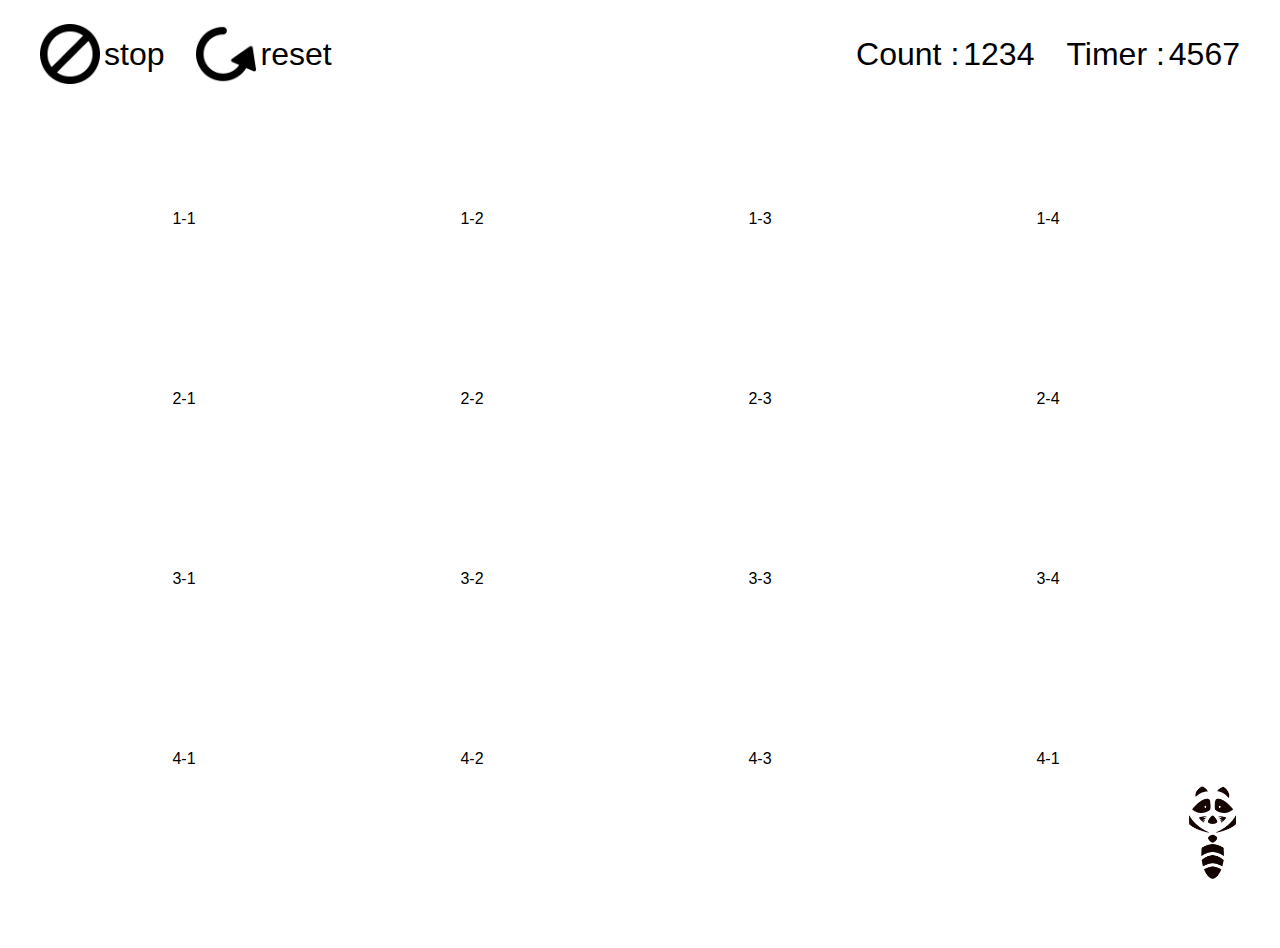
==== marvel-flip-cards-game/cardPage/cardPage.html @ bb300696 "mock up game page" ====
<!doctype html>
<html>
    <head>
        <link href="cardPage.css" rel="stylesheet">
        <link href="https://cdn.jsdelivr.net/npm/bootstrap@5.0.0-beta3/dist/css/bootstrap.min.css" rel="stylesheet" integrity="sha384-eOJMYsd53ii+scO/bJGFsiCZc+5NDVN2yr8+0RDqr0Ql0h+rP48ckxlpbzKgwra6" crossorigin="anonymous">
        
        
        <title>Marval Flip Cards</title>
    </head>
    
    <body>

        <img src="../assets/simon_logo.png" alt="marvel-logo" id="raccoon-logo">
        
        <div id="top-nav-bar">
            <div id="stop-reset-buttons">
                <div class="button-box">
                    <img class="my-image" src="../assets/stop.png" alt="stop-image">
                    <div class="word">stop</div>
                </div>
                <div class="button-box">
                    <img class="my-image" src="../assets/reset.png" alt="reset-image">
                    <div class="word">reset</div>
                </div>
            </div>
            
            <div id="count-timer">
                <div class="count-timer-row">Count :</div>
                <div class="count-timer-row" id="count-number">1234</div>
                <div class="count-timer-row" >Timer :</div>
                <div class="count-timer-row" id="timer-number">4567</div>
            </div>
        </div>

        <div id="card-box">
                <div class="card">1-1</div>
                <div class="card">1-2</div>
                <div class="card">1-3</div>
                <div class="card">1-4</div>
                <div class="card">2-1</div>
                <div class="card">2-2</div>
                <div class="card">2-3</div>
                <div class="card">2-4</div>
                <div class="card">3-1</div>
                <div class="card">3-2</div>
                <div class="card">3-3</div>
                <div class="card">3-4</div>
                <div class="card">4-1</div>
                <div class="card">4-2</div>
                <div class="card">4-3</div>
                <div class="card">4-1</div>
        </div>


        <script src="https://cdn.jsdelivr.net/npm/bootstrap@5.0.0-beta3/dist/js/bootstrap.bundle.min.js" integrity="sha384-JEW9xMcG8R+pH31jmWH6WWP0WintQrMb4s7ZOdauHnUtxwoG2vI5DkLtS3qm9Ekf" crossorigin="anonymous"></script>
        <script src="cardPage.js"></script>
            
    </body>

</html>
---- marvel-flip-cards-game/cardPage/cardPage.css ----
html {
  font-family: sans-serif;
}

body {
  padding: 1em 0;
  height: 100vh;
}

#raccoon-logo {
  position: absolute;
  height: 15vh;
  right: 0;
  bottom: 0;
}

#top-nav-bar {
  display: flex;
  justify-content: space-between;
  /* margin-right: 16px; */
  align-items: center;
}

#stop-reset-buttons{
  display: flex;
  height: 100%;
  /* justify-content: flex-start; */
}

.button-box {
  display: flex;
  align-items: center;
  align-self: flex-start;
  margin-left: 32px;
}

.my-image {
  /* height: 100%; */
  height: 60px;
  /* width: 20px; */
  width: auto;
}

.word {
  font-size: xx-large;
  margin-left: 4px;
}

#count-timer {
  display: flex;
}

.count-timer-row {
  font-size: xx-large;
}

#count-number {
  margin-left: 4px;
  margin-right: 32px;
}

#timer-number {
  margin-left: 4px;
  margin-right: 32px;
}

#card-box {
  display: flex;
  flex-grow: 1;
  margin-top: 5vh;
  margin-left: 32px;
  height: 80vh;
  width: 90vw;
  flex-wrap: wrap;
}

.card {
  display: flex;
  justify-content: center;
  align-items: center;
  width: 25%;
}
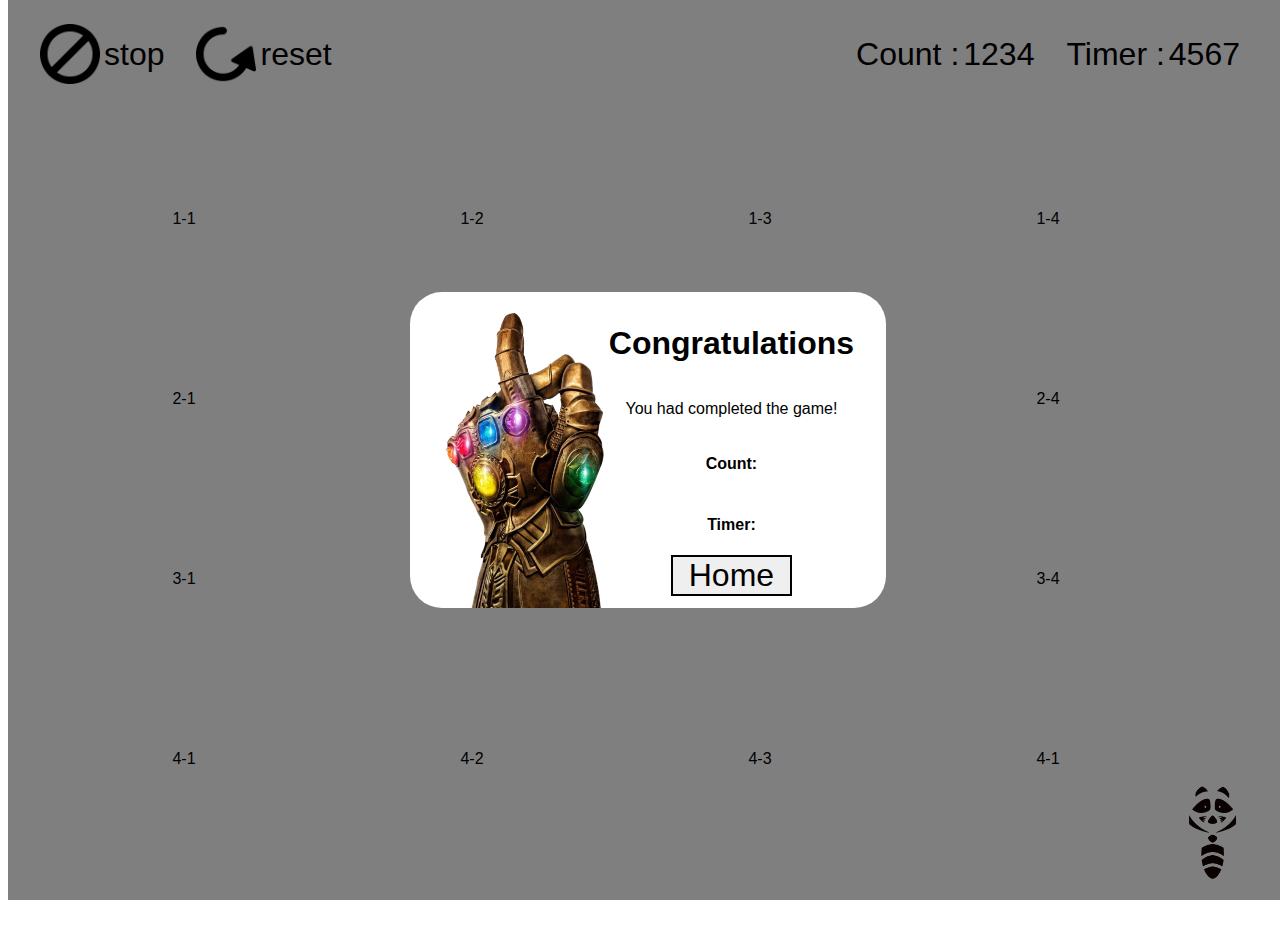
==== commit fdb287a8: "mockup winning message" ====
--- a/marvel-flip-cards-game/cardPage/cardPage.html
+++ b/marvel-flip-cards-game/cardPage/cardPage.html
@@ -33,24 +33,37 @@
         </div>
 
         <div id="card-box">
-                <div class="card">1-1</div>
-                <div class="card">1-2</div>
-                <div class="card">1-3</div>
-                <div class="card">1-4</div>
-                <div class="card">2-1</div>
-                <div class="card">2-2</div>
-                <div class="card">2-3</div>
-                <div class="card">2-4</div>
-                <div class="card">3-1</div>
-                <div class="card">3-2</div>
-                <div class="card">3-3</div>
-                <div class="card">3-4</div>
-                <div class="card">4-1</div>
-                <div class="card">4-2</div>
-                <div class="card">4-3</div>
-                <div class="card">4-1</div>
+            <div class="card">1-1</div>
+            <div class="card">1-2</div>
+            <div class="card">1-3</div>
+            <div class="card">1-4</div>
+            <div class="card">2-1</div>
+            <div class="card">2-2</div>
+            <div class="card">2-3</div>
+            <div class="card">2-4</div>
+            <div class="card">3-1</div>
+            <div class="card">3-2</div>
+            <div class="card">3-3</div>
+            <div class="card">3-4</div>
+            <div class="card">4-1</div>
+            <div class="card">4-2</div>
+            <div class="card">4-3</div>
+            <div class="card">4-1</div>
         </div>
 
+        <div id="game-over">
+            <div id="transparent-layer"></div>
+            <div id="game-over-message">
+                <img id="winning-picture" src="../assets/win.png" alt="win">
+                <div id="message-box">
+                    <h1>Congratulations</h1>
+                    <p>You had completed the game!</p>
+                    <h4>Count:</h4>
+                    <h4>Timer:</h4>
+                    <button type="button" id="home-button" class="btn btn-outline-dark">Home</button>
+                </div>
+            </div>
+        </div>
 
         <script src="https://cdn.jsdelivr.net/npm/bootstrap@5.0.0-beta3/dist/js/bootstrap.bundle.min.js" integrity="sha384-JEW9xMcG8R+pH31jmWH6WWP0WintQrMb4s7ZOdauHnUtxwoG2vI5DkLtS3qm9Ekf" crossorigin="anonymous"></script>
         <script src="cardPage.js"></script>
--- a/marvel-flip-cards-game/cardPage/cardPage.css
+++ b/marvel-flip-cards-game/cardPage/cardPage.css
@@ -80,3 +80,47 @@
   align-items: center;
   width: 25%;
 }
+
+#game-over {
+  display: flex;
+  justify-content: center;
+  align-items: center;
+  position: absolute;
+  top: 0;
+  height: 100vh;
+  width: 100vw;
+}
+
+#transparent-layer {
+  background-color: black;
+  position: absolute;
+  opacity: 0.5;
+  width: 100%;
+  height: 100%;
+}
+
+#game-over-message {
+  display: flex;
+  align-items: center;
+  padding: 16px 32px 0 ;
+  background-color: white;
+  border-radius: 32px;
+  z-index: 1;
+}
+
+#winning-picture {
+  height: 300px;
+}
+
+#message-box {
+  display: flex;
+  margin-top: -16px;
+  flex-direction: column;
+  align-items: center;
+}
+
+#home-button {
+  font-size: 32px;
+  padding: 0 16px;
+  border: 2px solid ;
+}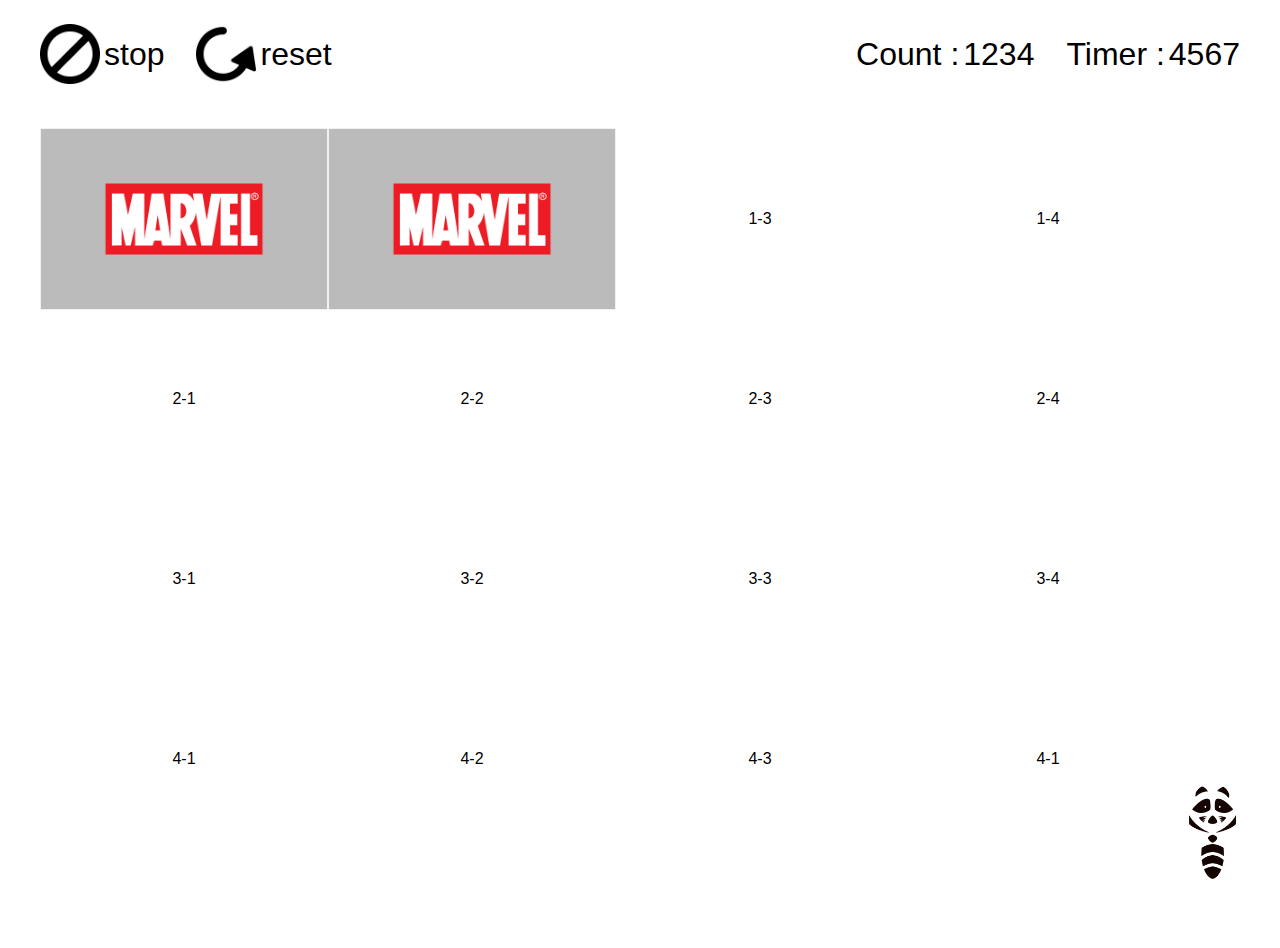
==== commit 856f40c5: "Created a pair of card that can flip" ====
--- a/marvel-flip-cards-game/cardPage/cardPage.html
+++ b/marvel-flip-cards-game/cardPage/cardPage.html
@@ -33,8 +33,30 @@
         </div>
 
         <div id="card-box">
-            <div class="card">1-1</div>
-            <div class="card">1-2</div>
+            <div class="card">
+                <div class="flip-card">
+                    <div class="flip-card-inner">
+                        <div class="flip-card-front">
+                            <img src="../assets/marvel-logo.png" alt="card-front">
+                        </div>
+                        <div class="flip-card-back">
+                            <img src="../assets/ironman-landscape.png" alt="card-picture">
+                        </div>
+                    </div>
+                </div>
+            </div>
+            <div class="card">
+                <div class="flip-card">
+                    <div class="flip-card-inner">
+                        <div class="flip-card-front">
+                            <img src="../assets/marvel-logo.png" alt="card-front">
+                        </div>
+                        <div class="flip-card-back">
+                            <img src="../assets/ironman-landscape.png" alt="card-picture">
+                        </div>
+                    </div>
+                </div>
+            </div>
             <div class="card">1-3</div>
             <div class="card">1-4</div>
             <div class="card">2-1</div>
@@ -51,7 +73,7 @@
             <div class="card">4-1</div>
         </div>
 
-        <div id="game-over">
+        <!-- <div id="game-over">
             <div id="transparent-layer"></div>
             <div id="game-over-message">
                 <img id="winning-picture" src="../assets/win.png" alt="win">
@@ -63,7 +85,7 @@
                     <button type="button" id="home-button" class="btn btn-outline-dark">Home</button>
                 </div>
             </div>
-        </div>
+        </div> -->
 
         <script src="https://cdn.jsdelivr.net/npm/bootstrap@5.0.0-beta3/dist/js/bootstrap.bundle.min.js" integrity="sha384-JEW9xMcG8R+pH31jmWH6WWP0WintQrMb4s7ZOdauHnUtxwoG2vI5DkLtS3qm9Ekf" crossorigin="anonymous"></script>
         <script src="cardPage.js"></script>
--- a/marvel-flip-cards-game/cardPage/cardPage.css
+++ b/marvel-flip-cards-game/cardPage/cardPage.css
@@ -79,6 +79,7 @@
   justify-content: center;
   align-items: center;
   width: 25%;
+  height: 25%;
 }
 
 #game-over {
@@ -123,4 +124,59 @@
   font-size: 32px;
   padding: 0 16px;
   border: 2px solid ;
-}+}
+
+.card-image {
+  height: 100%;
+}
+
+/* The flip card container - set the width and height to whatever you want. We have added the border property to demonstrate that the flip itself goes out of the box on hover (remove perspective if you don't want the 3D effect */
+.flip-card {
+    background-color: transparent;
+    width: 100%;
+    height: 100%;
+    border: 1px solid #f1f1f1;
+    perspective: 1000px; /* Remove this if you don't want the 3D effect */
+  }
+  
+  /* This container is needed to position the front and back side */
+  .flip-card-inner {
+    position: relative;
+    width: 100%;
+    height: 100%;
+    text-align: center;
+    transition: transform 0.8s;
+    transform-style: preserve-3d;
+  }
+  
+  /* Do an horizontal flip when you move the mouse over the flip box container */
+  .flip-card:hover .flip-card-inner {
+    transform: rotateY(180deg);
+  }
+  
+  /* Position the front and back side */
+  .flip-card-front, .flip-card-back {
+    position: absolute;
+    width: 100%;
+    height: 100%;
+    -webkit-backface-visibility: hidden; /* Safari */
+    backface-visibility: hidden;
+  }
+  
+  /* Style the front side (fallback if image is missing) */
+  .flip-card-front {
+    background-color: #bbb;
+    color: black;
+  }
+  
+  /* Style the back side */
+  .flip-card-back {
+    background-color: dodgerblue;
+    color: white;
+    transform: rotateY(180deg);
+  }
+
+  img {
+    /* width: 100%; */
+    height: 100%;
+  }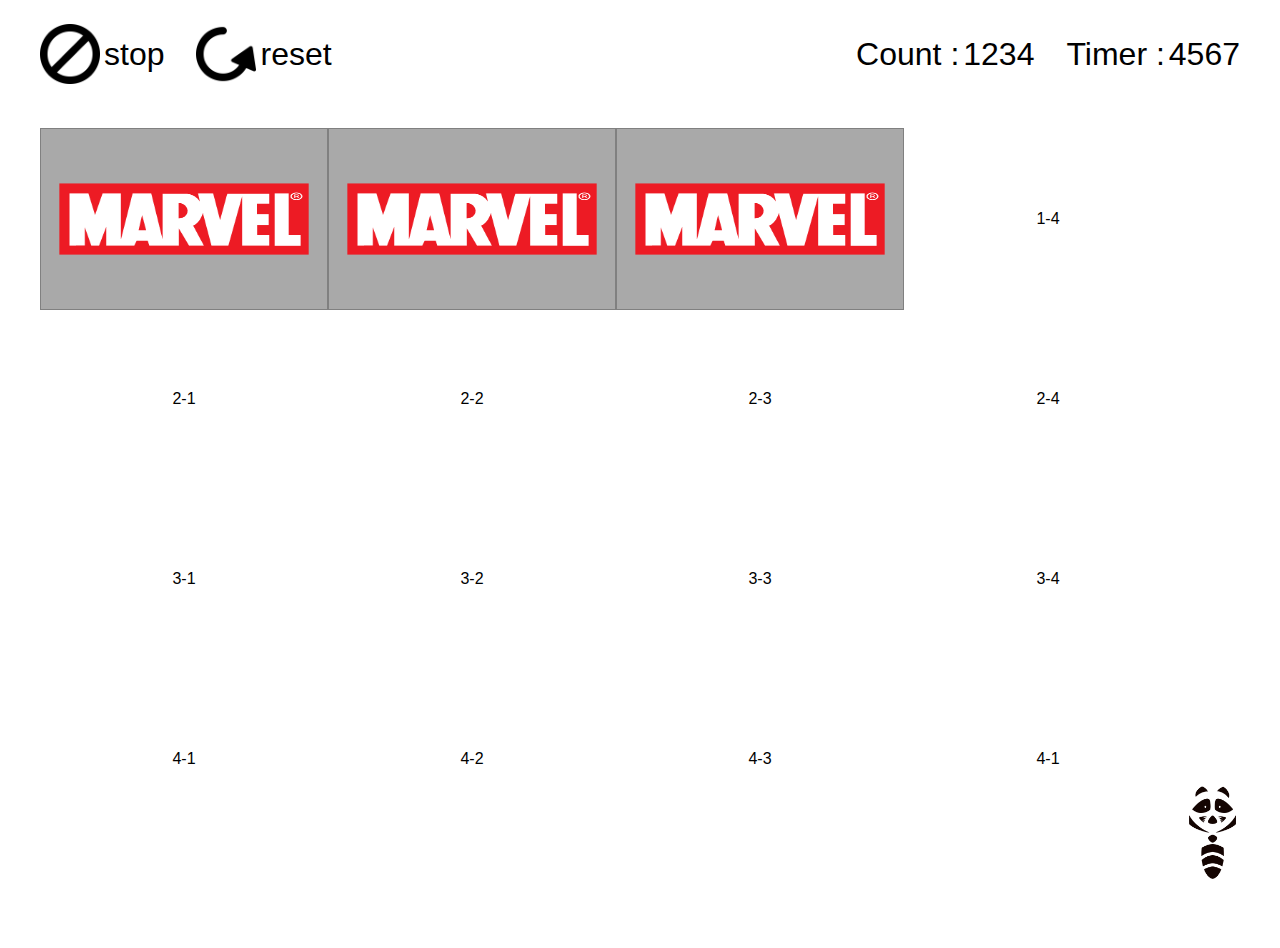
==== commit 0949a79d: "done simple game login on same pair of cards" ====
--- a/marvel-flip-cards-game/cardPage/cardPage.html
+++ b/marvel-flip-cards-game/cardPage/cardPage.html
@@ -36,11 +36,11 @@
             <div class="card">
                 <div class="flip-card">
                     <div class="flip-card-inner">
-                        <div class="flip-card-front">
-                            <img src="../assets/marvel-logo.png" alt="card-front">
+                        <div class="flip-card-front ">
+                            <img class="card-image" src="../assets/marvel-logo.png" alt="card-front">
                         </div>
                         <div class="flip-card-back">
-                            <img src="../assets/ironman-landscape.png" alt="card-picture">
+                            <img class="card-image" src="../assets/ironman-landscape.png" alt="card-picture">
                         </div>
                     </div>
                 </div>
@@ -49,15 +49,26 @@
                 <div class="flip-card">
                     <div class="flip-card-inner">
                         <div class="flip-card-front">
-                            <img src="../assets/marvel-logo.png" alt="card-front">
+                            <img class="card-image" src="../assets/marvel-logo.png" alt="card-front">
                         </div>
                         <div class="flip-card-back">
-                            <img src="../assets/ironman-landscape.png" alt="card-picture">
+                            <img class="card-image" src="../assets/ironman-landscape.png" alt="card-picture">
                         </div>
                     </div>
                 </div>
             </div>
-            <div class="card">1-3</div>
+            <div class="card">
+                <div class="flip-card">
+                    <div class="flip-card-inner">
+                        <div class="flip-card-front">
+                            <img class="card-image" src="../assets/marvel-logo.png" alt="card-front">
+                        </div>
+                        <div class="flip-card-back">
+                            <img class="card-image" src="../assets/blackpanter.png" alt="card-picture">
+                        </div>
+                    </div>
+                </div>
+            </div>
             <div class="card">1-4</div>
             <div class="card">2-1</div>
             <div class="card">2-2</div>
--- a/marvel-flip-cards-game/cardPage/cardPage.css
+++ b/marvel-flip-cards-game/cardPage/cardPage.css
@@ -17,14 +17,12 @@
 #top-nav-bar {
   display: flex;
   justify-content: space-between;
-  /* margin-right: 16px; */
   align-items: center;
 }
 
 #stop-reset-buttons{
   display: flex;
   height: 100%;
-  /* justify-content: flex-start; */
 }
 
 .button-box {
@@ -35,9 +33,7 @@
 }
 
 .my-image {
-  /* height: 100%; */
   height: 60px;
-  /* width: 20px; */
   width: auto;
 }
 
@@ -135,12 +131,12 @@
     background-color: transparent;
     width: 100%;
     height: 100%;
-    border: 1px solid #f1f1f1;
+    border: 1px solid grey;
     perspective: 1000px; /* Remove this if you don't want the 3D effect */
-  }
+}
   
   /* This container is needed to position the front and back side */
-  .flip-card-inner {
+.flip-card-inner {
     position: relative;
     width: 100%;
     height: 100%;
@@ -150,33 +146,34 @@
   }
   
   /* Do an horizontal flip when you move the mouse over the flip box container */
-  .flip-card:hover .flip-card-inner {
+/* .flip-card:hover, .flip-card-inner {
     transform: rotateY(180deg);
-  }
+} */
   
   /* Position the front and back side */
-  .flip-card-front, .flip-card-back {
+.flip-card-front, .flip-card-back {
     position: absolute;
     width: 100%;
-    height: 100%;
+    height: 100%; 
     -webkit-backface-visibility: hidden; /* Safari */
     backface-visibility: hidden;
-  }
+}
   
   /* Style the front side (fallback if image is missing) */
-  .flip-card-front {
-    background-color: #bbb;
+.flip-card-front {
+    background-color: darkgrey;
     color: black;
-  }
+}
   
   /* Style the back side */
-  .flip-card-back {
+.flip-card-back {
     background-color: dodgerblue;
     color: white;
     transform: rotateY(180deg);
-  }
+}
 
-  img {
+.card-image {
     /* width: 100%; */
     height: 100%;
-  }+    width: 100%;
+}
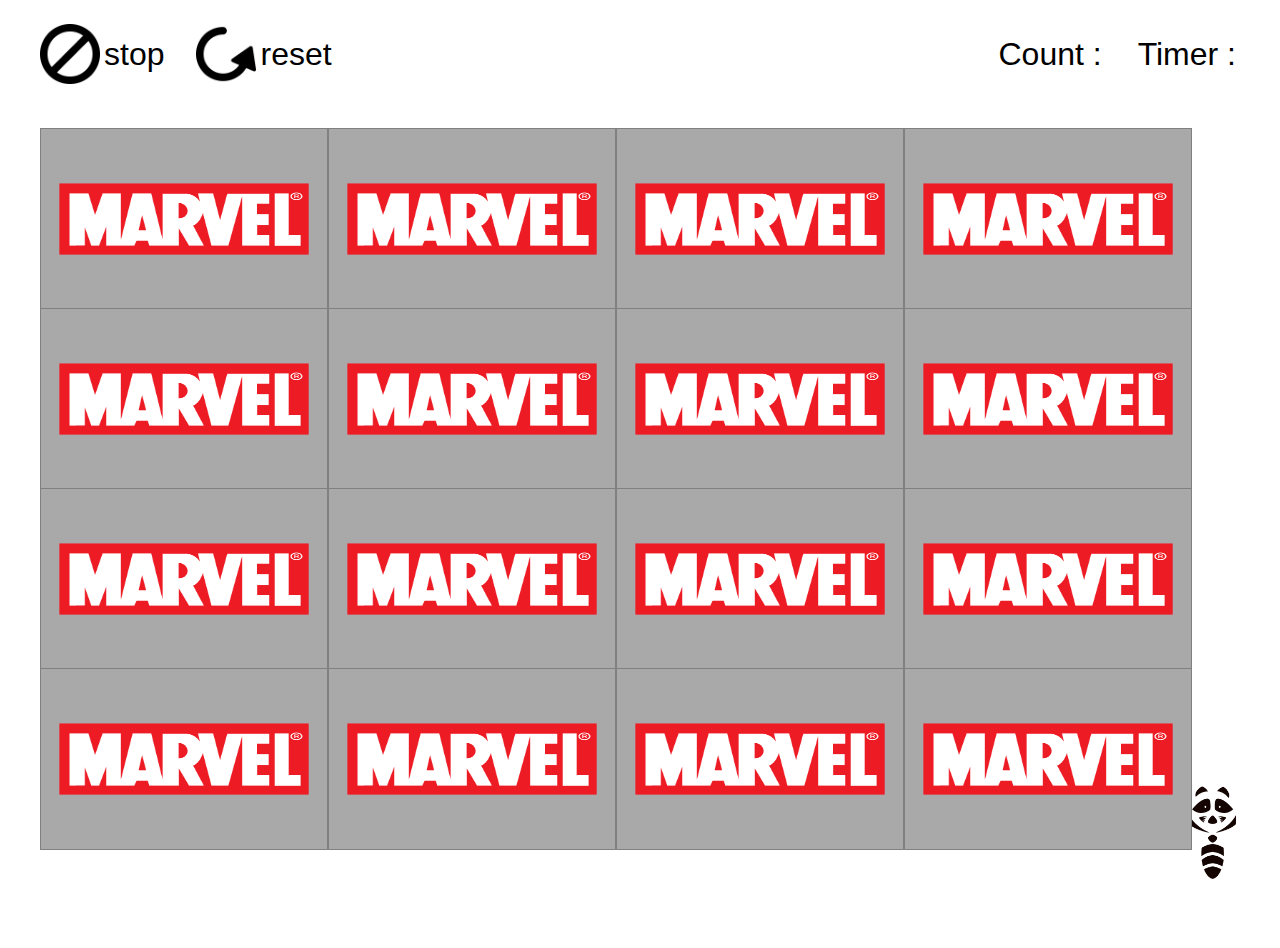
==== commit a34a3a3a: "game logic updates" ====
--- a/marvel-flip-cards-game/cardPage/cardPage.html
+++ b/marvel-flip-cards-game/cardPage/cardPage.html
@@ -26,9 +26,9 @@
             
             <div id="count-timer">
                 <div class="count-timer-row">Count :</div>
-                <div class="count-timer-row" id="count-number">1234</div>
+                <div class="count-timer-row" id="count-number"></div>
                 <div class="count-timer-row" >Timer :</div>
-                <div class="count-timer-row" id="timer-number">4567</div>
+                <div class="count-timer-row" id="timer-number"></div>
             </div>
         </div>
 
@@ -69,19 +69,162 @@
                     </div>
                 </div>
             </div>
-            <div class="card">1-4</div>
-            <div class="card">2-1</div>
-            <div class="card">2-2</div>
-            <div class="card">2-3</div>
-            <div class="card">2-4</div>
-            <div class="card">3-1</div>
-            <div class="card">3-2</div>
-            <div class="card">3-3</div>
-            <div class="card">3-4</div>
-            <div class="card">4-1</div>
-            <div class="card">4-2</div>
-            <div class="card">4-3</div>
-            <div class="card">4-1</div>
+            <div class="card">
+                <div class="flip-card">
+                    <div class="flip-card-inner">
+                        <div class="flip-card-front">
+                            <img class="card-image" src="../assets/marvel-logo.png" alt="card-front">
+                        </div>
+                        <div class="flip-card-back">
+                            <img class="card-image" src="../assets/blackpanter.png" alt="card-picture">
+                        </div>
+                    </div>
+                </div>
+            </div>
+            <div class="card">
+                <div class="flip-card">
+                    <div class="flip-card-inner">
+                        <div class="flip-card-front">
+                            <img class="card-image" src="../assets/marvel-logo.png" alt="card-front">
+                        </div>
+                        <div class="flip-card-back">
+                            <img class="card-image" src="../assets/captian-america.jpg" alt="card-picture">
+                        </div>
+                    </div>
+                </div>
+            </div>
+            <div class="card">
+                <div class="flip-card">
+                    <div class="flip-card-inner">
+                        <div class="flip-card-front">
+                            <img class="card-image" src="../assets/marvel-logo.png" alt="card-front">
+                        </div>
+                        <div class="flip-card-back">
+                            <img class="card-image" src="../assets/captian-america.jpg" alt="card-picture">
+                        </div>
+                    </div>
+                </div>
+            </div>
+            <div class="card">
+                <div class="flip-card">
+                    <div class="flip-card-inner">
+                        <div class="flip-card-front">
+                            <img class="card-image" src="../assets/marvel-logo.png" alt="card-front">
+                        </div>
+                        <div class="flip-card-back">
+                            <img class="card-image" src="../assets/hawkeye.jpg" alt="card-picture">
+                        </div>
+                    </div>
+                </div>
+            </div>
+            <div class="card">
+                <div class="flip-card">
+                    <div class="flip-card-inner">
+                        <div class="flip-card-front">
+                            <img class="card-image" src="../assets/marvel-logo.png" alt="card-front">
+                        </div>
+                        <div class="flip-card-back">
+                            <img class="card-image" src="../assets/hawkeye.jpg" alt="card-picture">
+                        </div>
+                    </div>
+                </div>
+            </div>
+            <div class="card">
+                <div class="flip-card">
+                    <div class="flip-card-inner">
+                        <div class="flip-card-front">
+                            <img class="card-image" src="../assets/marvel-logo.png" alt="card-front">
+                        </div>
+                        <div class="flip-card-back">
+                            <img class="card-image" src="../assets/hulk.jpg" alt="card-picture">
+                        </div>
+                    </div>
+                </div>
+            </div>
+            <div class="card">
+                <div class="flip-card">
+                    <div class="flip-card-inner">
+                        <div class="flip-card-front">
+                            <img class="card-image" src="../assets/marvel-logo.png" alt="card-front">
+                        </div>
+                        <div class="flip-card-back">
+                            <img class="card-image" src="../assets/hulk.jpg" alt="card-picture">
+                        </div>
+                    </div>
+                </div>
+            </div>
+            <div class="card">
+                <div class="flip-card">
+                    <div class="flip-card-inner">
+                        <div class="flip-card-front">
+                            <img class="card-image" src="../assets/marvel-logo.png" alt="card-front">
+                        </div>
+                        <div class="flip-card-back">
+                            <img class="card-image" src="../assets/vision.jpg" alt="card-picture">
+                        </div>
+                    </div>
+                </div>
+            </div>
+            <div class="card">
+                <div class="flip-card">
+                    <div class="flip-card-inner">
+                        <div class="flip-card-front">
+                            <img class="card-image" src="../assets/marvel-logo.png" alt="card-front">
+                        </div>
+                        <div class="flip-card-back">
+                            <img class="card-image" src="../assets/vision.jpg" alt="card-picture">
+                        </div>
+                    </div>
+                </div>
+            </div>
+            <div class="card">
+                <div class="flip-card">
+                    <div class="flip-card-inner">
+                        <div class="flip-card-front">
+                            <img class="card-image" src="../assets/marvel-logo.png" alt="card-front">
+                        </div>
+                        <div class="flip-card-back">
+                            <img class="card-image" src="../assets/thor.png" alt="card-picture">
+                        </div>
+                    </div>
+                </div>
+            </div>
+            <div class="card">
+                <div class="flip-card">
+                    <div class="flip-card-inner">
+                        <div class="flip-card-front">
+                            <img class="card-image" src="../assets/marvel-logo.png" alt="card-front">
+                        </div>
+                        <div class="flip-card-back">
+                            <img class="card-image" src="../assets/thor.png" alt="card-picture">
+                        </div>
+                    </div>
+                </div>
+            </div>
+            <div class="card">
+                <div class="flip-card">
+                    <div class="flip-card-inner">
+                        <div class="flip-card-front">
+                            <img class="card-image" src="../assets/marvel-logo.png" alt="card-front">
+                        </div>
+                        <div class="flip-card-back">
+                            <img class="card-image" src="../assets/black-widow.png" alt="card-picture">
+                        </div>
+                    </div>
+                </div>
+            </div>
+            <div class="card">
+                <div class="flip-card">
+                    <div class="flip-card-inner">
+                        <div class="flip-card-front">
+                            <img class="card-image" src="../assets/marvel-logo.png" alt="card-front">
+                        </div>
+                        <div class="flip-card-back">
+                            <img class="card-image" src="../assets/black-widow.png" alt="card-picture">
+                        </div>
+                    </div>
+                </div>
+            </div>
         </div>
 
         <!-- <div id="game-over">
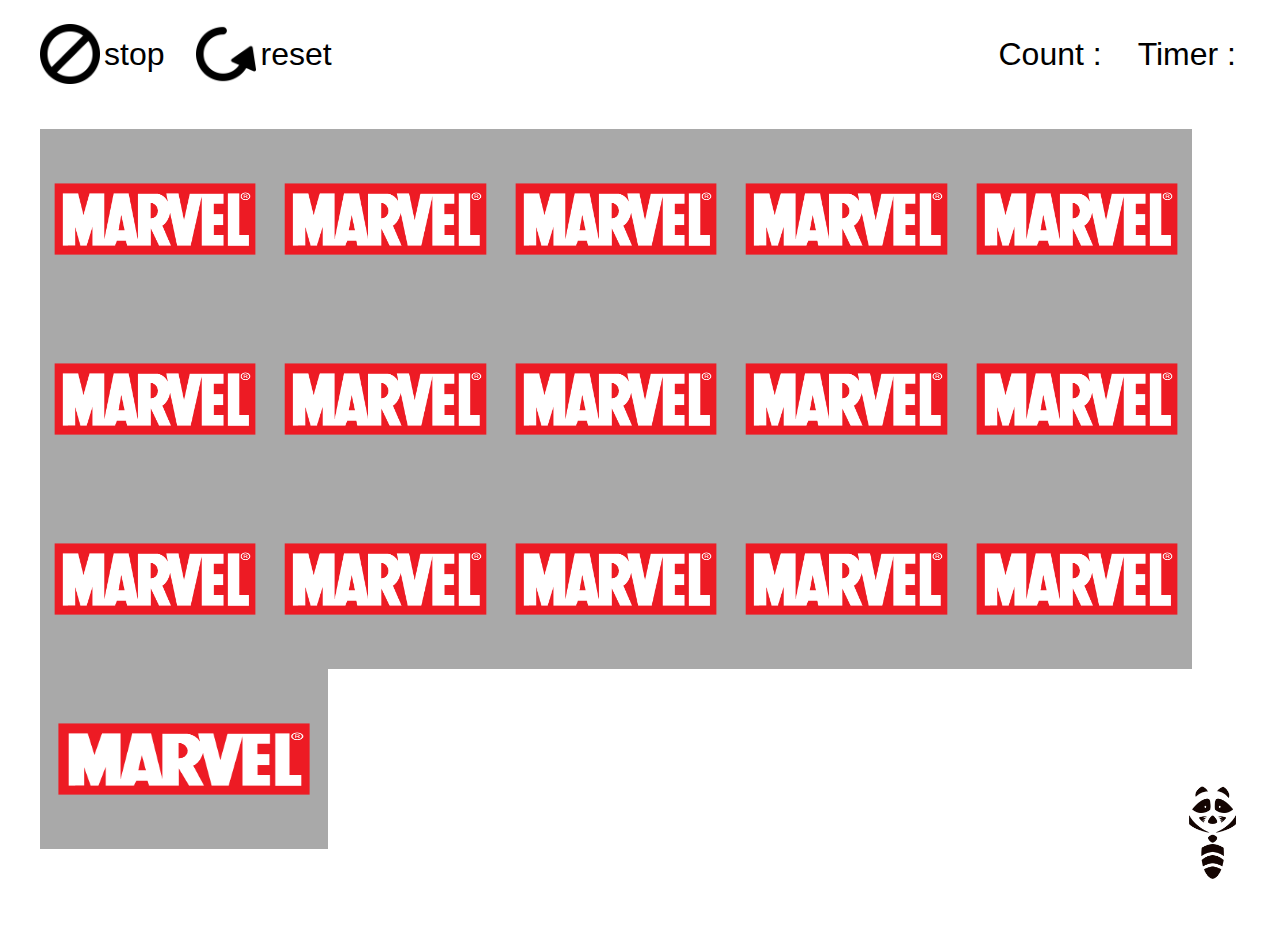
==== commit 28600b93: "redesign game first page" ====
--- a/marvel-flip-cards-game/cardPage/cardPage.html
+++ b/marvel-flip-cards-game/cardPage/cardPage.html
@@ -34,196 +34,164 @@
 
         <div id="card-box">
             <div class="card">
-                <div class="flip-card">
                     <div class="flip-card-inner">
                         <div class="flip-card-front ">
                             <img class="card-image" src="../assets/marvel-logo.png" alt="card-front">
                         </div>
                         <div class="flip-card-back">
-                            <img class="card-image" src="../assets/ironman-landscape.png" alt="card-picture">
-                        </div>
-                    </div>
-                </div>
-            </div>
-            <div class="card">
-                <div class="flip-card">
-                    <div class="flip-card-inner">
-                        <div class="flip-card-front">
-                            <img class="card-image" src="../assets/marvel-logo.png" alt="card-front">
-                        </div>
-                        <div class="flip-card-back">
-                            <img class="card-image" src="../assets/ironman-landscape.png" alt="card-picture">
-                        </div>
-                    </div>
-                </div>
-            </div>
-            <div class="card">
-                <div class="flip-card">
-                    <div class="flip-card-inner">
-                        <div class="flip-card-front">
-                            <img class="card-image" src="../assets/marvel-logo.png" alt="card-front">
-                        </div>
-                        <div class="flip-card-back">
-                            <img class="card-image" src="../assets/blackpanter.png" alt="card-picture">
-                        </div>
-                    </div>
-                </div>
-            </div>
-            <div class="card">
-                <div class="flip-card">
-                    <div class="flip-card-inner">
-                        <div class="flip-card-front">
-                            <img class="card-image" src="../assets/marvel-logo.png" alt="card-front">
-                        </div>
-                        <div class="flip-card-back">
-                            <img class="card-image" src="../assets/blackpanter.png" alt="card-picture">
-                        </div>
-                    </div>
-                </div>
-            </div>
-            <div class="card">
-                <div class="flip-card">
-                    <div class="flip-card-inner">
-                        <div class="flip-card-front">
-                            <img class="card-image" src="../assets/marvel-logo.png" alt="card-front">
-                        </div>
-                        <div class="flip-card-back">
-                            <img class="card-image" src="../assets/captian-america.jpg" alt="card-picture">
-                        </div>
-                    </div>
-                </div>
-            </div>
-            <div class="card">
-                <div class="flip-card">
-                    <div class="flip-card-inner">
-                        <div class="flip-card-front">
-                            <img class="card-image" src="../assets/marvel-logo.png" alt="card-front">
-                        </div>
-                        <div class="flip-card-back">
-                            <img class="card-image" src="../assets/captian-america.jpg" alt="card-picture">
-                        </div>
-                    </div>
-                </div>
-            </div>
-            <div class="card">
-                <div class="flip-card">
-                    <div class="flip-card-inner">
-                        <div class="flip-card-front">
-                            <img class="card-image" src="../assets/marvel-logo.png" alt="card-front">
-                        </div>
-                        <div class="flip-card-back">
-                            <img class="card-image" src="../assets/hawkeye.jpg" alt="card-picture">
-                        </div>
-                    </div>
-                </div>
-            </div>
-            <div class="card">
-                <div class="flip-card">
-                    <div class="flip-card-inner">
-                        <div class="flip-card-front">
-                            <img class="card-image" src="../assets/marvel-logo.png" alt="card-front">
-                        </div>
-                        <div class="flip-card-back">
-                            <img class="card-image" src="../assets/hawkeye.jpg" alt="card-picture">
-                        </div>
-                    </div>
-                </div>
-            </div>
-            <div class="card">
-                <div class="flip-card">
-                    <div class="flip-card-inner">
-                        <div class="flip-card-front">
-                            <img class="card-image" src="../assets/marvel-logo.png" alt="card-front">
-                        </div>
-                        <div class="flip-card-back">
-                            <img class="card-image" src="../assets/hulk.jpg" alt="card-picture">
-                        </div>
-                    </div>
-                </div>
-            </div>
-            <div class="card">
-                <div class="flip-card">
-                    <div class="flip-card-inner">
-                        <div class="flip-card-front">
-                            <img class="card-image" src="../assets/marvel-logo.png" alt="card-front">
-                        </div>
-                        <div class="flip-card-back">
-                            <img class="card-image" src="../assets/hulk.jpg" alt="card-picture">
-                        </div>
-                    </div>
-                </div>
-            </div>
-            <div class="card">
-                <div class="flip-card">
-                    <div class="flip-card-inner">
-                        <div class="flip-card-front">
-                            <img class="card-image" src="../assets/marvel-logo.png" alt="card-front">
-                        </div>
-                        <div class="flip-card-back">
-                            <img class="card-image" src="../assets/vision.jpg" alt="card-picture">
-                        </div>
-                    </div>
-                </div>
-            </div>
-            <div class="card">
-                <div class="flip-card">
-                    <div class="flip-card-inner">
-                        <div class="flip-card-front">
-                            <img class="card-image" src="../assets/marvel-logo.png" alt="card-front">
-                        </div>
-                        <div class="flip-card-back">
-                            <img class="card-image" src="../assets/vision.jpg" alt="card-picture">
-                        </div>
-                    </div>
-                </div>
-            </div>
-            <div class="card">
-                <div class="flip-card">
-                    <div class="flip-card-inner">
-                        <div class="flip-card-front">
-                            <img class="card-image" src="../assets/marvel-logo.png" alt="card-front">
-                        </div>
-                        <div class="flip-card-back">
-                            <img class="card-image" src="../assets/thor.png" alt="card-picture">
-                        </div>
-                    </div>
-                </div>
-            </div>
-            <div class="card">
-                <div class="flip-card">
-                    <div class="flip-card-inner">
-                        <div class="flip-card-front">
-                            <img class="card-image" src="../assets/marvel-logo.png" alt="card-front">
-                        </div>
-                        <div class="flip-card-back">
-                            <img class="card-image" src="../assets/thor.png" alt="card-picture">
-                        </div>
-                    </div>
-                </div>
-            </div>
-            <div class="card">
-                <div class="flip-card">
-                    <div class="flip-card-inner">
-                        <div class="flip-card-front">
-                            <img class="card-image" src="../assets/marvel-logo.png" alt="card-front">
-                        </div>
-                        <div class="flip-card-back">
-                            <img class="card-image" src="../assets/black-widow.png" alt="card-picture">
-                        </div>
-                    </div>
-                </div>
-            </div>
-            <div class="card">
-                <div class="flip-card">
-                    <div class="flip-card-inner">
-                        <div class="flip-card-front">
-                            <img class="card-image" src="../assets/marvel-logo.png" alt="card-front">
-                        </div>
-                        <div class="flip-card-back">
-                            <img class="card-image" src="../assets/black-widow.png" alt="card-picture">
-                        </div>
-                    </div>
-                </div>
+                            <img class="card-image" src="../assets/card-pictures/ironman-landscape.png" alt="card-picture">
+                        </div>
+                    </div>
+            </div>
+            <div class="card">
+                    <div class="flip-card-inner">
+                        <div class="flip-card-front">
+                            <img class="card-image" src="../assets/marvel-logo.png" alt="card-front">
+                        </div>
+                        <div class="flip-card-back">
+                            <img class="card-image" src="../assets/card-pictures/ironman-landscape.png" alt="card-picture">
+                        </div>
+                    </div>
+            </div>
+            <div class="card">
+                    <div class="flip-card-inner">
+                        <div class="flip-card-front">
+                            <img class="card-image" src="../assets/marvel-logo.png" alt="card-front">
+                        </div>
+                        <div class="flip-card-back">
+                            <img class="card-image" src="../assets/card-pictures/blackpanter.png" alt="card-picture">
+                        </div>
+                    </div>
+            </div>
+            <div class="card">
+                    <div class="flip-card-inner">
+                        <div class="flip-card-front">
+                            <img class="card-image" src="../assets/marvel-logo.png" alt="card-front">
+                        </div>
+                        <div class="flip-card-back">
+                            <img class="card-image" src="../assets/card-pictures/blackpanter.png" alt="card-picture">
+                        </div>
+                    </div>
+            </div>
+            <div class="card">
+                    <div class="flip-card-inner">
+                        <div class="flip-card-front">
+                            <img class="card-image" src="../assets/marvel-logo.png" alt="card-front">
+                        </div>
+                        <div class="flip-card-back">
+                            <img class="card-image" src="../assets/card-pictures/captian-america.jpg" alt="card-picture">
+                        </div>
+                    </div>
+            </div>
+            <div class="card">
+                    <div class="flip-card-inner">
+                        <div class="flip-card-front">
+                            <img class="card-image" src="../assets/marvel-logo.png" alt="card-front">
+                        </div>
+                        <div class="flip-card-back">
+                            <img class="card-image" src="../assets/card-pictures/captian-america.jpg" alt="card-picture">
+                        </div>
+                    </div>
+            </div>
+            <div class="card">
+                    <div class="flip-card-inner">
+                        <div class="flip-card-front">
+                            <img class="card-image" src="../assets/marvel-logo.png" alt="card-front">
+                        </div>
+                        <div class="flip-card-back">
+                            <img class="card-image" src="../assets/card-pictures/hawkeye.jpg" alt="card-picture">
+                        </div>
+                    </div>
+            </div>
+            <div class="card">
+                    <div class="flip-card-inner">
+                        <div class="flip-card-front">
+                            <img class="card-image" src="../assets/marvel-logo.png" alt="card-front">
+                        </div>
+                        <div class="flip-card-back">
+                            <img class="card-image" src="../assets/card-pictures/hawkeye.jpg" alt="card-picture">
+                        </div>
+                    </div>
+            </div>
+            <div class="card">
+                    <div class="flip-card-inner">
+                        <div class="flip-card-front">
+                            <img class="card-image" src="../assets/marvel-logo.png" alt="card-front">
+                        </div>
+                        <div class="flip-card-back">
+                            <img class="card-image" src="../assets/card-pictures/hulk.jpg" alt="card-picture">
+                        </div>
+                    </div>
+            </div>
+            <div class="card">
+                    <div class="flip-card-inner">
+                        <div class="flip-card-front">
+                            <img class="card-image" src="../assets/marvel-logo.png" alt="card-front">
+                        </div>
+                        <div class="flip-card-back">
+                            <img class="card-image" src="../assets/card-pictures/hulk.jpg" alt="card-picture">
+                        </div>
+                    </div>
+            </div>
+            <div class="card">
+                    <div class="flip-card-inner">
+                        <div class="flip-card-front">
+                            <img class="card-image" src="../assets/marvel-logo.png" alt="card-front">
+                        </div>
+                        <div class="flip-card-back">
+                            <img class="card-image" src="../assets/card-pictures/vision.jpg" alt="card-picture">
+                        </div>
+                    </div>
+            </div>
+            <div class="card">
+                    <div class="flip-card-inner">
+                        <div class="flip-card-front">
+                            <img class="card-image" src="../assets/marvel-logo.png" alt="card-front">
+                        </div>
+                        <div class="flip-card-back">
+                            <img class="card-image" src="../assets/card-pictures/vision.jpg" alt="card-picture">
+                        </div>
+                    </div>
+            </div>
+            <div class="card">
+                    <div class="flip-card-inner">
+                        <div class="flip-card-front">
+                            <img class="card-image" src="../assets/marvel-logo.png" alt="card-front">
+                        </div>
+                        <div class="flip-card-back">
+                            <img class="card-image" src="../assets/card-pictures/thor.png" alt="card-picture">
+                        </div>
+                    </div>
+            </div>
+            <div class="card">
+                    <div class="flip-card-inner">
+                        <div class="flip-card-front">
+                            <img class="card-image" src="../assets/marvel-logo.png" alt="card-front">
+                        </div>
+                        <div class="flip-card-back">
+                            <img class="card-image" src="../assets/card-pictures/thor.png" alt="card-picture">
+                        </div>
+                    </div>
+            </div>
+            <div class="card">
+                    <div class="flip-card-inner">
+                        <div class="flip-card-front">
+                            <img class="card-image" src="../assets/marvel-logo.png" alt="card-front">
+                        </div>
+                        <div class="flip-card-back">
+                            <img class="card-image" src="../assets/card-pictures/black-widow.png" alt="card-picture">
+                        </div>
+                    </div>
+            </div>
+            <div class="card">
+                    <div class="flip-card-inner">
+                        <div class="flip-card-front">
+                            <img class="card-image" src="../assets/marvel-logo.png" alt="card-front">
+                        </div>
+                        <div class="flip-card-back">
+                            <img class="card-image" src="../assets/card-pictures/black-widow.png" alt="card-picture">
+                        </div>
+                    </div>
             </div>
         </div>
 
--- a/marvel-flip-cards-game/cardPage/cardPage.css
+++ b/marvel-flip-cards-game/cardPage/cardPage.css
@@ -74,10 +74,58 @@
   display: flex;
   justify-content: center;
   align-items: center;
-  width: 25%;
+  flex-grow: 1;
+  flex-shrink: 1;
+  min-width: 20%;
+  max-width: 25%;
   height: 25%;
 }
 
+/* This container is needed to position the front and back side */
+.flip-card-inner {
+    position: relative;
+    width: 100%;
+    height: 100%;
+    text-align: center;
+    transition: transform 0.8s;
+    transform-style: preserve-3d;
+    perspective: 1000px; /* Remove this if you don't want the 3D effect */
+  }
+  
+  /* Do an horizontal flip when you move the mouse over the flip box container */
+/* .flip-card:hover, .flip-card-inner {
+    transform: rotateY(180deg);
+} */
+  
+  /* Position the front and back side */
+.flip-card-front, .flip-card-back {
+    position: absolute;
+    width: 100%;
+    height: 100%; 
+    -webkit-backface-visibility: hidden; /* Safari */
+    backface-visibility: hidden;
+}
+  
+  /* Style the front side (fallback if image is missing) */
+.flip-card-front {
+    background-color: darkgrey;
+    color: black;
+}
+  
+  /* Style the back side */
+.flip-card-back {
+    background-color: dodgerblue;
+    color: white;
+    transform: rotateY(180deg);
+}
+
+.card-image {
+    /* width: 100%; */
+    height: 100%;
+    width: 100%;
+}
+
+/* for end game */
 #game-over {
   display: flex;
   justify-content: center;
@@ -121,59 +169,3 @@
   padding: 0 16px;
   border: 2px solid ;
 }
-
-.card-image {
-  height: 100%;
-}
-
-/* The flip card container - set the width and height to whatever you want. We have added the border property to demonstrate that the flip itself goes out of the box on hover (remove perspective if you don't want the 3D effect */
-.flip-card {
-    background-color: transparent;
-    width: 100%;
-    height: 100%;
-    border: 1px solid grey;
-    perspective: 1000px; /* Remove this if you don't want the 3D effect */
-}
-  
-  /* This container is needed to position the front and back side */
-.flip-card-inner {
-    position: relative;
-    width: 100%;
-    height: 100%;
-    text-align: center;
-    transition: transform 0.8s;
-    transform-style: preserve-3d;
-  }
-  
-  /* Do an horizontal flip when you move the mouse over the flip box container */
-/* .flip-card:hover, .flip-card-inner {
-    transform: rotateY(180deg);
-} */
-  
-  /* Position the front and back side */
-.flip-card-front, .flip-card-back {
-    position: absolute;
-    width: 100%;
-    height: 100%; 
-    -webkit-backface-visibility: hidden; /* Safari */
-    backface-visibility: hidden;
-}
-  
-  /* Style the front side (fallback if image is missing) */
-.flip-card-front {
-    background-color: darkgrey;
-    color: black;
-}
-  
-  /* Style the back side */
-.flip-card-back {
-    background-color: dodgerblue;
-    color: white;
-    transform: rotateY(180deg);
-}
-
-.card-image {
-    /* width: 100%; */
-    height: 100%;
-    width: 100%;
-}
